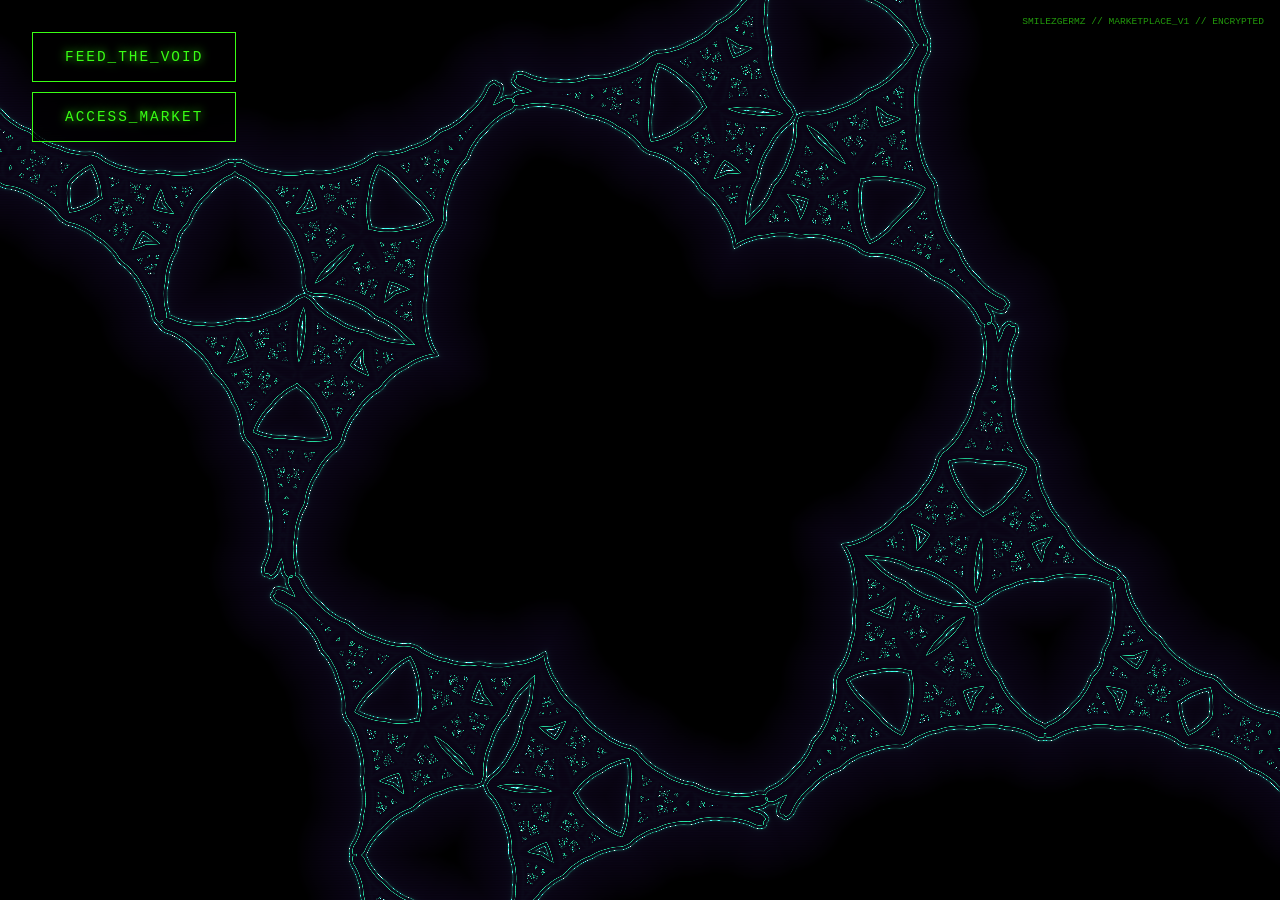
==== index.html @ 4da5882b "Official Marketplace Launch" ====
<!DOCTYPE html>
<html lang="en">
<head>
    <meta charset="UTF-8">
    <meta name="viewport" content="width=device-width, initial-scale=1.0, maximum-scale=1.0, user-scalable=no">
    <title>SMILEZGERMZ // PREMIUM_MARKETPLACE</title>
    <style>
        :root {
            --void: #05010a;
            --neon-green: #39ff14;
            --glass: rgba(10, 2, 20, 0.95);
            --border: rgba(57, 255, 20, 0.4);
            --gold: #ffd700;
        }

        * { margin: 0; padding: 0; box-sizing: border-box; font-family: 'Courier New', Courier, monospace; }
        body { background: var(--void); color: var(--neon-green); overflow: hidden; height: 100vh; width: 100vw; touch-action: none; }
        #gl-canvas { position: fixed; top: 0; left: 0; width: 100%; height: 100%; z-index: 1; }
        
        #ui-layer { 
            position: relative; z-index: 10; height: 100%; width: 100%; 
            pointer-events: none; display: flex; flex-direction: column; 
            justify-content: space-between; padding: 2rem;
        }
        
        .control-panel { pointer-events: auto; display: flex; flex-direction: column; gap: 10px; align-items: flex-start; }
        
        button {
            background: rgba(0,0,0,0.8); border: 1px solid var(--neon-green);
            color: var(--neon-green); padding: 1rem 2rem; font-size: 0.9rem;
            cursor: pointer; transition: all 0.3s; text-shadow: 0 0 10px var(--neon-green);
            text-transform: uppercase; letter-spacing: 2px;
        }

        button:hover { background: var(--neon-green); color: var(--void); }

        #audio-switcher { width: 100%; display: flex; gap: 0.5rem; justify-content: center; pointer-events: auto; flex-wrap: wrap; }
        #audio-switcher button { font-size: 0.6rem; padding: 0.4rem 0.8rem; opacity: 0.5; border-color: var(--border); }
        #audio-switcher button.active { opacity: 1; border-color: var(--neon-green); box-shadow: 0 0 15px var(--neon-green); }

        #store-overlay {
            position: fixed; top: 0; left: 0; width: 100%; height: 100%; z-index: 20;
            background: var(--glass); backdrop-filter: blur(30px);
            display: flex; flex-direction: column; padding: 2rem; transition: opacity 0.5s;
        }

        .app-grid { display: grid; grid-template-columns: repeat(auto-fit, minmax(220px, 1fr)); gap: 1.5rem; flex-grow: 1; overflow-y: auto; padding: 2rem 0; }
        .app-card { border: 1px solid var(--border); padding: 1.5rem; display: flex; flex-direction: column; align-items: center; text-align: center; background: rgba(57, 255, 20, 0.02); transition: 0.3s; }
        .app-card:hover { border-color: var(--neon-green); background: rgba(57, 255, 20, 0.05); transform: translateY(-5px); }

        .app-title { font-size: 1.1rem; margin-bottom: 0.5rem; letter-spacing: 2px; }
        .app-desc { font-size: 0.6rem; opacity: 0.7; margin-bottom: 1.5rem; line-height: 1.4; }

        .buy-btn { border-color: var(--gold); color: var(--gold); text-shadow: 0 0 5px var(--gold); margin-top: auto; font-size: 0.7rem; padding: 0.6rem 1rem; }
        .buy-btn:hover { background: var(--gold); color: var(--void); }

        #status-bar { position: fixed; top: 1rem; right: 1rem; z-index: 100; font-size: 0.6rem; color: var(--neon-green); opacity: 0.6; pointer-events: none; }
        .hidden { display: none !important; }
        input[type="file"] { display: none; }

        @keyframes glitch-flash {
            0% { background: var(--gold); }
            100% { background: transparent; }
        }
        .purchasing { animation: glitch-flash 0.2s infinite; }
    </style>
</head>
<body>
    <div id="status-bar">SMILEZGERMZ // MARKETPLACE_V1 // ENCRYPTED</div>
    <canvas id="gl-canvas"></canvas>

    <div id="ui-layer">
        <div class="control-panel">
            <button id="feed-void">FEED_THE_VOID</button>
            <button id="open-store">ACCESS_MARKET</button>
        </div>
        <div id="audio-switcher"></div>
    </div>

    <input type="file" id="file-input" multiple accept="audio/*">

    <div id="store-overlay" class="hidden">
        <h1 style="border-bottom: 2px solid var(--neon-green); padding-bottom: 1rem; letter-spacing: 5px;">SMILEZGERMZ // PREMIUM_REPOSITORY</h1>
        <div class="app-grid">
            <div class="app-card">
                <div class="app-title">VORTEX.apk</div>
                <p class="app-desc">SINGULARITY WARPER. PREMIUM SHADOW-WARP PALETTE UNLOCKED. DUAL-FINGER VOID TWISTING ENGINE.</p>
                <button class="buy-btn" data-link="https://buy.stripe.com/VORTEX_LINK">PURCHASE // $9.99</button>
            </div>
            <div class="app-card">
                <div class="app-title">MIASMA.apk</div>
                <p class="app-desc">AR REALITY PARASITE. TOXIC-GOLD MUTATION ENGINE ACTIVE. INFEST YOUR PHYSICAL ROOM THROUGH CAMERA.</p>
                <button class="buy-btn" data-link="https://buy.stripe.com/MIASMA_LINK">PURCHASE // $12.50</button>
            </div>
            <div class="app-card">
                <div class="app-title">NECRO.apk</div>
                <p class="app-desc">SIGNAL REANIMATOR. REAL-TIME GRANULAR GHOST ECHOES. TRAP AND LOOP SYSTEM AUDIO SIGNALS.</p>
                <button class="buy-btn" data-link="https://buy.stripe.com/NECRO_LINK">PURCHASE // $15.00</button>
            </div>
            <div class="app-card">
                <div class="app-title">SPASM.apk</div>
                <p class="app-desc">RHYTHMIC SHREDDER. CHROMATIC DISPLACEMENT ENGINE. VIOLENT DIGITAL TEARING SYNCED TO BASS.</p>
                <button class="buy-btn" data-link="https://buy.stripe.com/SPASM_LINK">PURCHASE // $7.99</button>
            </div>
            <div class="app-card">
                <div class="app-title">GHOST.apk</div>
                <p class="app-desc">ENCRYPTED VOID. STEGANOGRAPHY MESSAGE DECODER. HIDE SECRET SIGNALS IN THE EVP NOISE FLOOR.</p>
                <button class="buy-btn" data-link="https://buy.stripe.com/GHOST_LINK">PURCHASE // $19.99</button>
            </div>
        </div>
        <button id="close-store" style="margin-top: 1.5rem; align-self: center;">X_RETURN_TO_VOID</button>
    </div>

    <script id="fs" type="x-shader/x-fragment">
precision highp float;
uniform float u_time;
uniform vec2 u_resolution;
uniform float u_bass;
uniform float u_mids;
uniform float u_highs;
uniform float u_glitch; 
uniform float u_touch_dist;   
uniform float u_touch_angle;  

#define ITERATIONS 10

float hash(vec2 p) { return fract(sin(dot(p, vec2(12.9898, 78.233))) * 43758.5453); }
vec2 rotate(vec2 v, float a) {
    float s = sin(a); float c = cos(a);
    return vec2(v.x * c - v.y * s, v.x * s + v.y * c);
}

void main() {
    vec2 p = (gl_FragCoord.xy - 0.5 * u_resolution.xy) / min(u_resolution.y, u_resolution.x);
    float d = length(p);
    float vortex = u_touch_angle * 7.0 * exp(-d * 3.5);
    p = rotate(p, vortex + u_time * 0.15);

    float mut_scale = 1.7 + u_touch_dist * 0.7 + u_bass * 0.6;
    float morph = smoothstep(0.2, 0.8, u_touch_dist);
    
    if (u_glitch > 0.85) p.x += hash(vec2(p.y, u_time)) * 0.08;

    float ang = u_time * 0.05 + u_mids * 0.3;
    for(int i = 0; i < ITERATIONS; i++) {
        p = abs(p);
        if (p.x < p.y) p.yx = p.xy;
        p *= mut_scale;
        p -= vec2(0.5, 0.8) * (1.0 + u_highs * 0.25);
        p = rotate(p, ang + morph * sin(u_time * 0.4 + float(i)*0.1));
    }

    float dist = length(p) * exp(-length(p * 0.15));
    vec3 void_p = vec3(0.04, 0.0, 0.08);
    vec3 neon_g = mix(vec3(0.2, 1.0, 0.3), vec3(0.1, 0.8, 1.0), morph);
    
    vec3 col = mix(void_p, neon_g, smoothstep(0.1, 0.0, abs(sin(dist + u_time))));
    col += neon_g * ((0.02 + u_glitch * 0.06) / abs(sin(dist * 1.6 + u_time)));
    
    col *= 0.92 + 0.08 * sin(gl_FragCoord.y * 2.5);
    col *= 1.0 - dot(p*0.01, p*0.01);
    gl_FragColor = vec4(col, 1.0);
}
    </script>

    <script>
        class SmilezGermz {
            constructor() {
                this.canvas = document.getElementById('gl-canvas');
                this.gl = this.canvas.getContext('webgl', { antialias: true });
                this.audioCtx = null; this.analyser = null; this.tracks = [];
                this.uniforms = { time: 0, resolution: [0, 0], bass: 0, mids: 0, highs: 0, glitch: 0, touch_dist: 0.5, touch_angle: 0 };
                this.initialDist = 0; this.initialAngle = 0; this.baseDist = 0.5; this.baseAngle = 0;
                this.init();
            }

            init() {
                this.resize(); window.addEventListener('resize', () => this.resize());
                
                this.canvas.addEventListener('touchstart', (e) => {
                    if (e.touches.length === 2) {
                        this.initialDist = this.getDist(e.touches[0], e.touches[1]);
                        this.initialAngle = this.getAngle(e.touches[0], e.touches[1]);
                        this.baseDist = this.uniforms.touch_dist;
                        this.baseAngle = this.uniforms.touch_angle;
                    }
                }, { passive: false });

                this.canvas.addEventListener('touchmove', (e) => {
                    if (e.touches.length === 2) {
                        e.preventDefault();
                        const d = this.getDist(e.touches[0], e.touches[1]);
                        this.uniforms.touch_dist = Math.max(0.1, Math.min(2.0, this.baseDist + (d - this.initialDist) * 0.005));
                        const a = this.getAngle(e.touches[0], e.touches[1]);
                        this.uniforms.touch_angle = this.baseAngle + (a - this.initialAngle);
                    }
                }, { passive: false });

                document.getElementById('open-store').onclick = () => document.getElementById('store-overlay').classList.remove('hidden');
                document.getElementById('close-store').onclick = () => document.getElementById('store-overlay').classList.add('hidden');
                
                document.querySelectorAll('.buy-btn').forEach(btn => {
                    btn.onclick = (e) => {
                        const link = e.target.getAttribute('data-link');
                        if (link && link.includes('stripe.com') && !link.includes('_LINK')) {
                            e.target.classList.add('purchasing');
                            e.target.textContent = "DECRYPTING_GATEWAY...";
                            setTimeout(() => { window.location.href = link; }, 800);
                        } else {
                            alert("VOID_ERROR: STRIPE_LINK_NOT_CONFIGURED. EDIT INDEX.HTML TO ADD YOUR URLS.");
                        }
                    };
                });

                const fInput = document.getElementById('file-input');
                document.getElementById('feed-void').onclick = () => fInput.click();
                fInput.onchange = (e) => this.handleFiles(e.target.files);

                this.initWebGL();
                requestAnimationFrame((t) => this.render(t));
            }

            getDist(t1, t2) { return Math.sqrt(Math.pow(t2.clientX - t1.clientX, 2) + Math.pow(t2.clientY - t1.clientY, 2)); }
            getAngle(t1, t2) { return Math.atan2(t2.clientY - t1.clientY, t2.clientX - t1.clientX); }

            async handleFiles(files) {
                if (!this.audioCtx) {
                    this.audioCtx = new (window.AudioContext || window.webkitAudioContext)();
                    this.analyser = this.audioCtx.createAnalyser();
                    this.analyser.fftSize = 1024;
                    this.dataArray = new Uint8Array(this.analyser.frequencyBinCount);
                }
                for (let file of files) {
                    const url = URL.createObjectURL(file);
                    const audio = new Audio(url); audio.loop = true;
                    const source = this.audioCtx.createMediaElementSource(audio);
                    const gain = this.audioCtx.createGain(); gain.gain.value = 0;
                    source.connect(gain); gain.connect(this.analyser); gain.connect(this.audioCtx.destination);
                    this.tracks.push({ name: file.name, audio, gain });
                }
                this.setupSwitcher();
                if (this.tracks.length > 0) this.switchTrack(0);
            }

            setupSwitcher() {
                const s = document.getElementById('audio-switcher'); s.innerHTML = '';
                this.tracks.forEach((t, i) => {
                    const b = document.createElement('button');
                    b.textContent = t.name.substring(0, 10);
                    b.onclick = () => this.switchTrack(i);
                    s.appendChild(b);
                });
            }

            switchTrack(idx) {
                if (this.audioCtx.state === 'suspended') this.audioCtx.resume();
                this.tracks.forEach((t, i) => {
                    t.gain.gain.setTargetAtTime(i === idx ? 1 : 0, this.audioCtx.currentTime, 0.5);
                    if (i === idx) t.audio.play(); else t.audio.pause();
                });
                const btns = document.querySelectorAll('#audio-switcher button');
                btns.forEach((b, i) => b.classList.toggle('active', i === idx));
            }

            initWebGL() {
                const gl = this.gl;
                const vs = `attribute vec2 position; void main() { gl_Position = vec4(position, 0.0, 1.0); }`;
                const fs = document.getElementById('fs').textContent;
                const create = (type, src) => {
                    const s = gl.createShader(type); gl.shaderSource(s, src); gl.compileShader(s); return s;
                };
                const p = gl.createProgram();
                gl.attachShader(p, create(gl.VERTEX_SHADER, vs));
                gl.attachShader(p, create(gl.FRAGMENT_SHADER, fs));
                gl.linkProgram(p); gl.useProgram(p);
                this.uLocs = {
                    time: gl.getUniformLocation(p, 'u_time'), resolution: gl.getUniformLocation(p, 'u_resolution'),
                    bass: gl.getUniformLocation(p, 'u_bass'), mids: gl.getUniformLocation(p, 'u_mids'),
                    highs: gl.getUniformLocation(p, 'u_highs'), glitch: gl.getUniformLocation(p, 'u_glitch'),
                    touch_dist: gl.getUniformLocation(p, 'u_touch_dist'),
                    touch_angle: gl.getUniformLocation(p, 'u_touch_angle')
                };
                const b = gl.createBuffer(); gl.bindBuffer(gl.ARRAY_BUFFER, b);
                gl.bufferData(gl.ARRAY_BUFFER, new Float32Array([-1,-1, 1,-1, -1,1, -1,1, 1,-1, 1,1]), gl.STATIC_DRAW);
                const pos = gl.getAttribLocation(p, 'position');
                gl.enableVertexAttribArray(pos); gl.vertexAttribPointer(pos, 2, gl.FLOAT, false, 0, 0);
            }

            resize() { 
                const dpr = window.devicePixelRatio || 1;
                this.canvas.width = window.innerWidth * dpr; this.canvas.height = window.innerHeight * dpr;
                this.gl.viewport(0, 0, this.canvas.width, this.canvas.height); 
                this.uniforms.resolution = [this.canvas.width, this.canvas.height]; 
            }

            render(t) {
                this.uniforms.time = t * 0.001;
                if (this.analyser) {
                    this.analyser.getByteFrequencyData(this.dataArray);
                    let b=0, m=0, h=0;
                    for(let i=0; i<30; i++) b += this.dataArray[i];
                    for(let i=30; i<250; i++) m += this.dataArray[i];
                    for(let i=250; i<512; i++) h += this.dataArray[i];
                    this.uniforms.bass = (b/30)/255; this.uniforms.mids = (m/220)/255; this.uniforms.highs = (h/262)/255;
                    this.uniforms.glitch = Math.max(...this.dataArray.slice(300, 512))/255 > 0.8 ? 1.0 : this.uniforms.glitch * 0.95;
                }
                const gl = this.gl;
                gl.uniform1f(this.uLocs.time, this.uniforms.time);
                gl.uniform2f(this.uLocs.resolution, this.uniforms.resolution[0], this.uniforms.resolution[1]);
                gl.uniform1f(this.uLocs.bass, this.uniforms.bass);
                gl.uniform1f(this.uLocs.mids, this.uniforms.mids);
                gl.uniform1f(this.uLocs.highs, this.uniforms.highs);
                gl.uniform1f(this.uLocs.glitch, this.uniforms.glitch);
                gl.uniform1f(this.uLocs.touch_dist, this.uniforms.touch_dist);
                gl.uniform1f(this.uLocs.touch_angle, this.uniforms.touch_angle);
                gl.drawArrays(gl.TRIANGLES, 0, 6);
                requestAnimationFrame((t) => this.render(t));
            }
        }
        new SmilezGermz();
    </script>
</body>
</html>
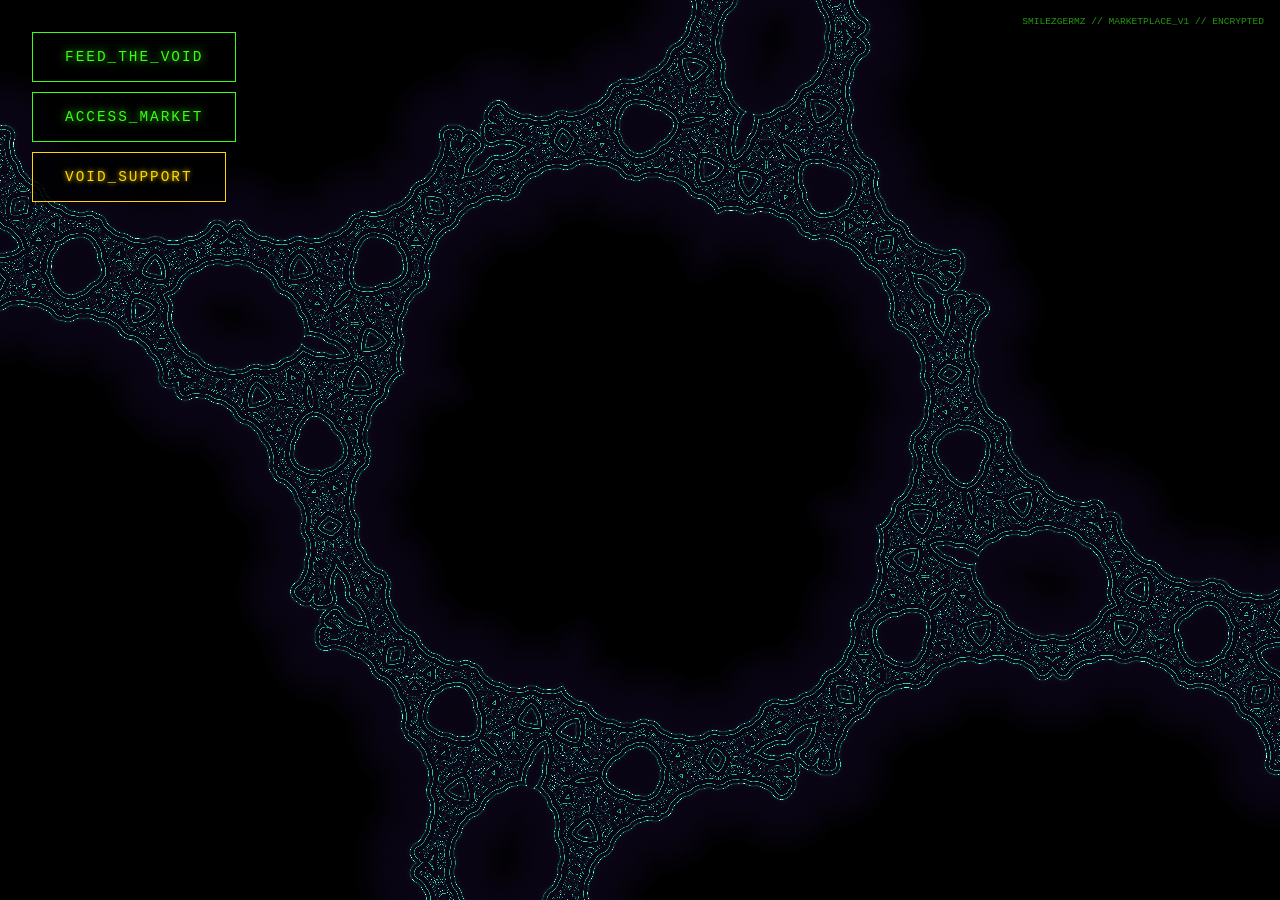
==== commit 5614079b: "Activate Support Terminal" ====
--- a/index.html
+++ b/index.html
@@ -73,6 +73,7 @@
         <div class="control-panel">
             <button id="feed-void">FEED_THE_VOID</button>
             <button id="open-store">ACCESS_MARKET</button>
+            <button id="open-support" style="border-color:var(--gold); color:var(--gold); text-shadow:0 0 5px var(--gold);">VOID_SUPPORT</button>
         </div>
         <div id="audio-switcher"></div>
     </div>
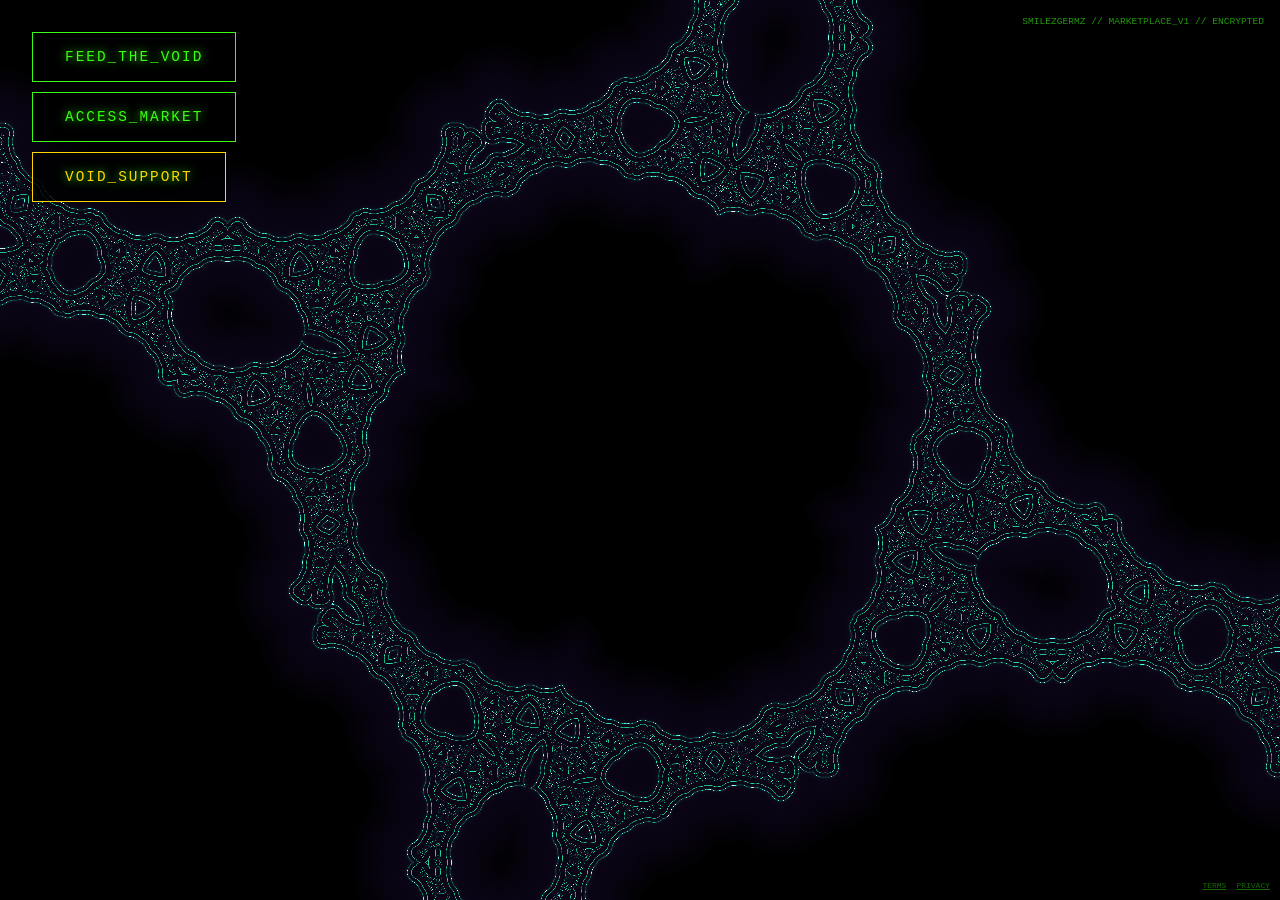
==== commit ced0f157: "Final Marketplace Sync + Support + All 5 Apps" ====
--- a/index.html
+++ b/index.html
@@ -73,9 +73,13 @@
         <div class="control-panel">
             <button id="feed-void">FEED_THE_VOID</button>
             <button id="open-store">ACCESS_MARKET</button>
-            <button id="open-support" style="border-color:var(--gold); color:var(--gold); text-shadow:0 0 5px var(--gold);">VOID_SUPPORT</button>
+            <button id="open-support" style="border-color:var(--gold); color:var(--gold);">VOID_SUPPORT</button>
         </div>
         <div id="audio-switcher"></div>
+    </div>
+
+    <div id="support-terminal" style="position:fixed; top:50px; left:20px; z-index:100; font-size:0.6rem; color:var(--gold); border:1px solid var(--gold); padding:10px; background:rgba(0,0,0,0.8); display:none;">
+        SIGNAL_INTERRUPTION? <a href="mailto:slendereater-sketch@gmail.com" style="color:var(--gold); font-weight:bold; text-decoration:none;">CONTACT_OPERATOR</a>
     </div>
 
     <input type="file" id="file-input" multiple accept="audio/*">
@@ -199,6 +203,7 @@
 
                 document.getElementById('open-store').onclick = () => document.getElementById('store-overlay').classList.remove('hidden');
                 document.getElementById('close-store').onclick = () => document.getElementById('store-overlay').classList.add('hidden');
+                document.getElementById('open-support').onclick = () => { const s = document.getElementById('support-terminal'); s.style.display = s.style.display === "none" ? "block" : "none"; };
                 
                 document.querySelectorAll('.buy-btn').forEach(btn => {
                     btn.onclick = (e) => {
@@ -320,5 +325,6 @@
         }
         new SmilezGermz();
     </script>
+    <div id="footer-legal" style="position:fixed; bottom:10px; right:10px; z-index:100; font-size:0.5rem; opacity:0.4;"><a href="terms.html" style="color:var(--neon-green); margin-right:10px;">TERMS</a><a href="privacy.html" style="color:var(--neon-green);">PRIVACY</a></div>
 </body>
 </html>
